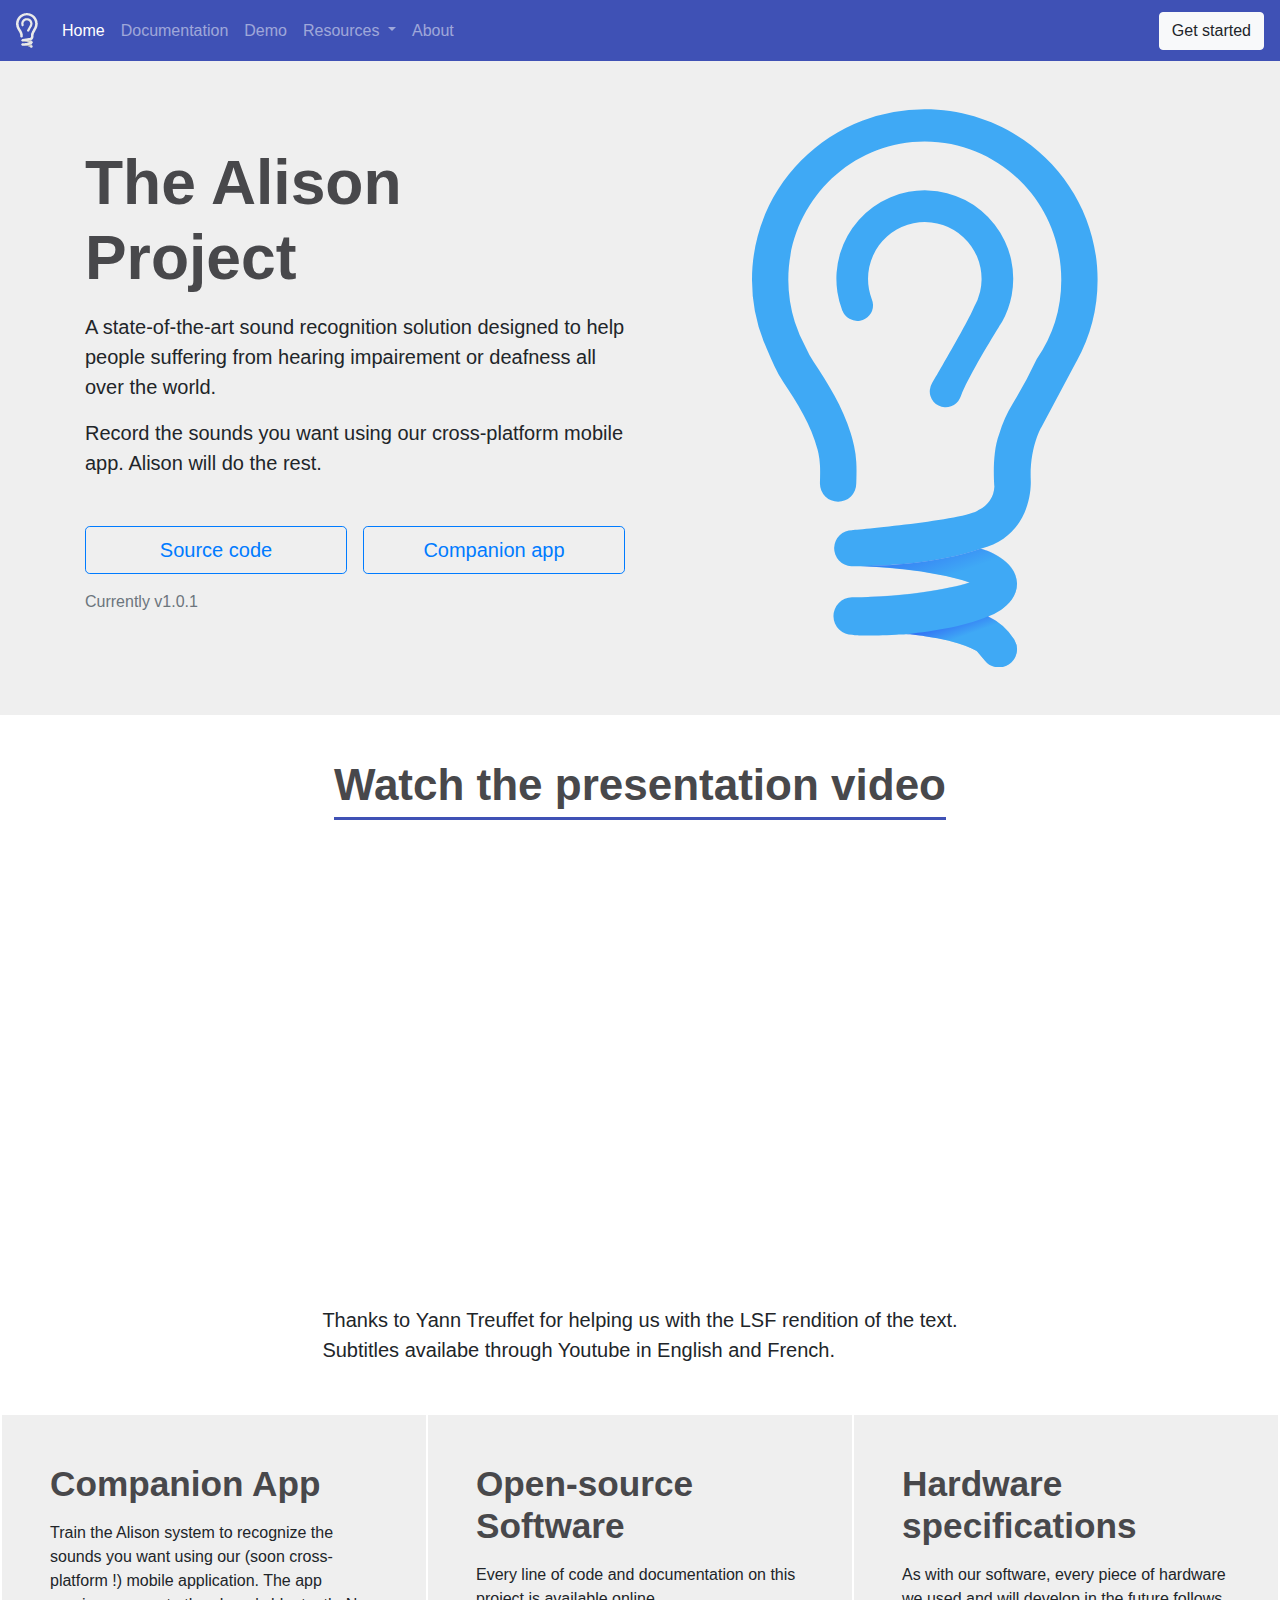
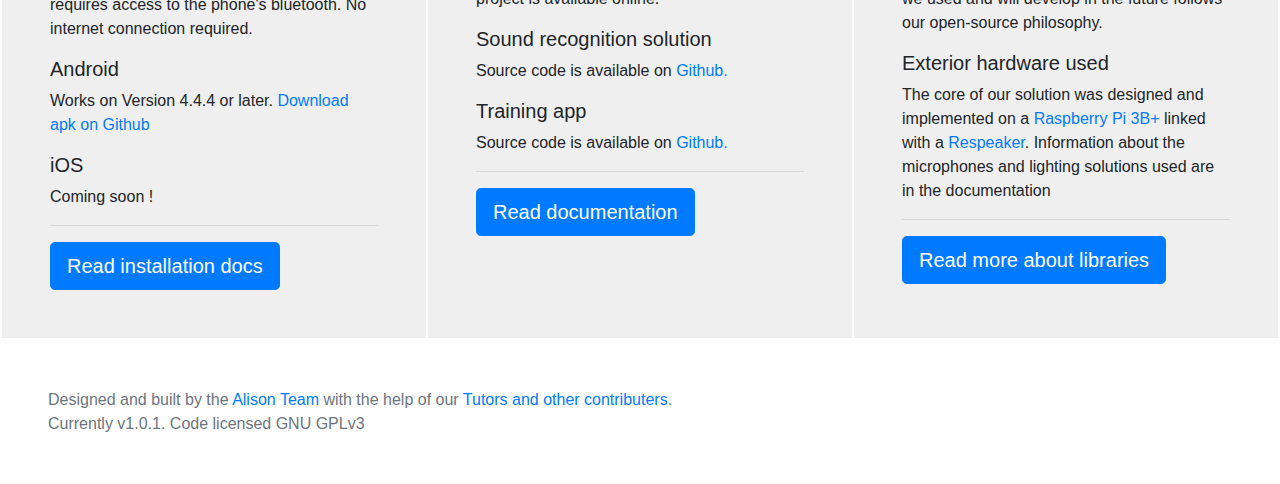
==== docs/index.html @ 05e89afa "site done" ====
<!doctype html>
<html lang="en">
  <head>
    <!-- Required meta tags -->
    <meta charset="utf-8">
    <meta name="viewport" content="width=device-width, initial-scale=1, shrink-to-fit=no">

    <link rel="stylesheet" type="text/css" href="styles.css">

    <title>The Alison Project</title>
  </head>
  <body>

    <header>
    <nav class="navbar navbar-expand-lg navbar-dark bg-blue">
         <a class="navbar-brand" href="#">
          <img src="toplogo.png"/>          
        </a>
            <button class="navbar-toggler" type="button" data-toggle="collapse" data-target="#navbarSupportedContent" aria-controls="navbarSupportedContent" aria-expanded="false" aria-label="Toggle navigation">
          <span class="navbar-toggler-icon"></span>
        </button>
      
        <div class="collapse navbar-collapse" id="navbarSupportedContent">
          <ul class="navbar-nav mr-auto">
            <li class="nav-item active">
              <a class="nav-link" href="#">Home</a>
            </li>
            <li class="nav-item">
              <a class="nav-link" href="./NoticeNMF/index.html">Documentation</a>
            </li>
            <li class="nav-item">
               <a class="nav-link" href="./demo.html">Demo</a>
             </li>
            <li class="nav-item dropdown">
              <a class="nav-link dropdown-toggle" href="#" id="navbarDropdown" role="button" data-toggle="dropdown" aria-haspopup="true" aria-expanded="false">
                Resources
              </a>
              <div class="dropdown-menu" aria-labelledby="navbarDropdown">
                <a class="dropdown-item" href="https://github.com/VincentErb/AlisonProject">System source code</a>
                <div class="dropdown-divider"></div>
                <a class="dropdown-item" href="./Learning/index.html">The learning phase</a>
                <a class="dropdown-item" href="./NoticeNMF/index.html">NMF explained</a>

              </div>
            </li>
            <div class="tblack">
              <a class="nav-link" href="./about.html">About</a>
            </div>
             </li>
          </ul>
          <form class="form-inline my-2 my-lg-0">
              <a href="./Get_Started/index.html" class="btn btn-light" type="submit">Get started</a>
          </form>  
        </div>
      </nav>
      </header>

      <div class="bg-lightgray padding5"> 
        <div class="container">
              <div class="row align-items-center">
                <div class="col-6 mx-auto col-md-6 order-md-2">
                    <div class="inner">
                  <svg id="Calque_1" data-name="Calque 1" xmlns="http://www.w3.org/2000/svg" xmlns:xlink="http://www.w3.org/1999/xlink" viewBox="0 0 295 476.59"><defs><style>.cls-1{fill:#3fa9f5;}.cls-2{opacity:0.39;fill:url(#Nouvelle_nuance_de_dégradé_1);}.cls-3{opacity:0.49;fill:url(#Dégradé_sans_nom_42);}</style><linearGradient id="Nouvelle_nuance_de_dégradé_1" x1="173.56" y1="441.56" x2="146.95" y2="368.46" gradientUnits="userSpaceOnUse"><stop offset="0" stop-color="#3fa9f5"/><stop offset="0.54" stop-color="#3fa9f5"/><stop offset="0.84" stop-color="#2d55f5"/><stop offset="1" stop-color="#2327f5"/></linearGradient><linearGradient id="Dégradé_sans_nom_42" x1="189.58" y1="485.28" x2="170.75" y2="433.54" gradientUnits="userSpaceOnUse"><stop offset="0" stop-color="#3fa9f5"/><stop offset="0.66" stop-color="#3fa9f5"/><stop offset="0.88" stop-color="#2d55f5"/><stop offset="1" stop-color="#2327f5"/></linearGradient></defs><title>Plan de travail 1</title><path class="cls-1" d="M94.67,9.83A148.93,148.93,0,0,1,147.5.22C229,.22,295,65.36,295,145.72A143.29,143.29,0,0,1,277,215.51l-.06.11-29.8,55.76s-10.33,17-9.18,45.26c0,0,3.2,47.13-42.76,58.69-38.13,13.41-88.36,14.94-107.65,15h-.24l-2.55,0v0a15.41,15.41,0,0,1,.88-30.8s97.28-8.43,107.7-17.17a23.08,23.08,0,0,0,13.56-20.21s-2.58-27.81,4.2-45a106.43,106.43,0,0,1,11.43-25.57,391,391,0,0,0,20.44-38A118.6,118.6,0,0,0,264,145.72c0-65.21-52.16-118.07-116.5-118.07S31,80.51,31,145.72a119.53,119.53,0,0,0,5.55,36.11,117.78,117.78,0,0,0,9.57,22.09,84.81,84.81,0,0,0,6.3,11.7c12.46,18.68,25,38.72,32,61.67q1.35,4.45,2.42,9.08c.09.38.18.76.26,1.14A87,87,0,0,1,89,301.14c.38,6.3.21,12.46,0,18.5h0v.08a15.5,15.5,0,0,1-31,0c0-.31,0-.62,0-.92v0c.14-5.17.27-10.17,0-14.91a58.46,58.46,0,0,0-1.21-9.69c-.24-1.09-.5-2.18-.79-3.27-5.33-20.81-17.44-40.08-29.44-58.09C21,224.44,17,215,13.17,205.9c-.13-.3-.25-.61-.38-.91q-1.45-3.48-2.79-6.52A143.21,143.21,0,0,1,0,145.72c0-62,39.28-114.9,94.61-135.87Z"/><path class="cls-1" d="M224.13,453.4a15.45,15.45,0,0,1-25.6,17.19v0l-6.31-7.45-.12-.14-.08-.09v0l-.59-.39a39.44,39.44,0,0,0-4.3-2.3c-1.66-.77-3.37-1.46-5.09-2.09s-3.38-1.17-5.09-1.7l-.57-.18h0q-3-.9-6-1.66c-2-.52-4.06-1-6.11-1.46s-4-.86-6-1.25-3.77-.71-5.66-1c-1.69-.3-3.39-.58-5.09-.85-1.43-.23-2.86-.44-4.29-.65-2.25-.32-4.5-.68-6.77-.83-1.47-.09-2.95-.11-4.42-.08-.76,0-1.51,0-2.26.07h-.07l-2.19.13c-1.44.09-2.85.13-4.28.19-2.72.11-5.43.21-8.15.3-2.29.07-4.58.14-6.87.19-1.9.05-3.81.08-5.71.11-1.55,0-3.1,0-4.66,0-1.23,0-2.47,0-3.7,0l-2.86-.07c-.71,0-1.42-.06-2.13-.1-.5,0-1-.06-1.5-.11l-1-.11-.57-.1-.26-.07-.06,0a16,16,0,0,1-.42-32.06h.53l1.91,0q5.73-.09,11.11-.29c57.92-2.1,86.77-12.42,86.77-12.42-33.78-11.34-81-13.45-96.1-13.83l-2.07,0c19.29-.05,69.52-1.58,107.65-15,3.21.52,30.72,9.51,31.06,29.58.18,10.85-7.05,18.22-13.73,22.71a49.73,49.73,0,0,1-10.95,5.54A52.33,52.33,0,0,1,223.21,452h0A16,16,0,0,1,224.13,453.4Z"/><path class="cls-2" d="M226.21,404.69c.18,10.85-7.05,18.22-13.73,22.71L156.86,423l-58-6.59c57.92-2.1,86.77-12.42,86.77-12.42-33.78-11.34-81-13.45-96.1-13.83l-2.07,0c19.29-.05,69.52-1.58,107.65-15C198.36,375.63,225.87,384.62,226.21,404.69Z"/><path class="cls-3" d="M225.36,466.16a15.45,15.45,0,0,1-26.83,4.43v0l-6.31-7.45-.12-.14-.08-.09v0l-.59-.39a39.44,39.44,0,0,0-4.3-2.3c-1.66-.77-3.37-1.46-5.09-2.09s-3.38-1.17-5.09-1.7l-.57-.18h0q-3-.9-6-1.66c-2-.52-4.06-1-6.11-1.46s-4-.86-6-1.25-3.77-.71-5.66-1c-1.69-.3-3.39-.58-5.09-.85-1.43-.23-2.86-.44-4.29-.65-2.25-.32-4.5-.68-6.77-.83-1.47-.09-2.95-.11-4.42-.08-.76,0-1.51,0-2.26.07,18.3-1.86,51.71-6.34,71.77-15.52A52.33,52.33,0,0,1,223.21,452h0a16,16,0,0,1,.91,1.4A15.43,15.43,0,0,1,225.36,466.16Z"/><path class="cls-1" d="M223,144.93a75.89,75.89,0,0,1-1.34,14.24,75,75,0,0,1-8.26,22.61,0,0,0,0,0,0,0l0,0,0,0-.08.12-.1.17-.37.58-.33.54c-.61,1-1.49,2.39-2.57,4.15l-.06.1c-7.79,12.67-26,43-31.55,57.51l-.59,1.31-.07.16a13.52,13.52,0,1,1-24.16-12.05l.09-.15.22-.38,0-.06c.21-.35.5-.86.88-1.49,1.54-2.62,4.4-7.5,7.86-13.49,9.53-16.48,23.6-41.27,27-49.77A48.29,48.29,0,0,0,194.7,156a48.46,48.46,0,1,0-95.65-11,48,48,0,0,0,3,16.67,16.24,16.24,0,0,1,1.28,5.74,13.48,13.48,0,0,1-26.1,4.75l-.11,0A75.48,75.48,0,1,1,223,144.93Z"/></svg>
                </div>
                </div>
                <div class="col-md-6 order-md-1 text-center text-md-left pr-md-7">
                  <h1  class="maintitle">The Alison Project</h1>
                  <p class="lead mt-3">
                    A state-of-the-art sound recognition solution designed to help people suffering from hearing impairement or deafness all over the world. 
                  </p>
                  <p class="lead mb-4 mb-5">
                    Record the sounds you want using our cross-platform mobile app. Alison will do the rest.
                  </p>
                  <div class="row mx-n2">
                    <div class="col-md px-2">
                      <a href="https://github.com/VincentErb/AlisonProject" class="btn btn-lg btn-outline-primary w-100 mb-3">Source code</a>
                    </div>
                    <div class="col-md px-2">
                      <a href="https://github.com/Faymir/alison-project-android-app" class="btn btn-lg btn-outline-primary w-100 mb-3">Companion app</a>
                    </div>
                  </div>
                  <p class="text-muted mb-3">
                    Currently v1.0.1
                  </p>
                </div>
              </div>
            </div>
        </div>
      </div>

      <div class="container mx-auto mt-4 mb-4">
        <div class="row maxi mx-auto">

            <div class="col-xs-6 ml-5 mb-4 mx-auto">
                <h2 class="sectitle bordervideo">Watch the presentation video</h2>
            </div>

            <div class="col-xs-6 iframe-container mb-4 mt-4">
                <iframe src="https://www.youtube.com/embed/dQw4w9WgXcQ" 
                frameborder="0" allow="accelerometer; autoplay; encrypted-media; gyroscope; picture-in-picture" allowfullscreen></iframe>
              </div>

            <div class="col-xs-6 mx-auto mb-2 ml-2 mr-2">
              <p class="lead ml-2 mr-2 mb-0">Thanks to <b>Yann Treuffet</b> for helping us with the LSF rendition of the text.</p>
              <p class="lead ml-2 mr-2">Subtitles availabe through Youtube in English and French.</p>
            </div>
            
            
        </div>
      </div>

      <div class="masthead-followup row m-0 border border-white">
         <div class="col-12 col-md-4 p-3 p-md-5 bg-lightgray border border-white">
           <h3 class="bottomtitle">Companion App</h3>
           <p>Train the Alison system to recognize the sounds you want using our (soon cross-platform !) mobile application. 
              The app requires access to the phone's bluetooth. No internet connection required.</p>

            <h5>Android</h5>
            <p>
                Works on Version 4.4.4 or later. &#13;&#10;
                <a href="https://github.com/Faymir/alison-project-android-app">&#13;&#10; Download apk on Github</a>
            </p>
            <h5>iOS</h5>
            <p>Coming soon !</p>
       
       
           <hr class="half-rule">
           <a class="btn btn-lg btn-primary w-60 forcerobo" href="/docs/4.3/getting-started/download/">Read installation docs</a>
         </div>
       
         <div class="col-12 col-md-4 p-3 p-md-5 bg-lightgray border border-white">
            <h3 class="bottomtitle">Open-source Software</h3>
           <p>Every line of code and documentation on this project is available online.</p>
       
       <h5>Sound recognition solution</h5>  
       <p>Source code is available on <a href="https://github.com/VincentErb/AlisonProject">Github.</a></p>

       <h5>Training app</h5>
       <p>Source code is available on <a href="https://github.com/Faymir/alison-project-android-app">Github.</a></p>

       <hr class="half-rule">
           <a class="btn btn-lg btn-primary w-60 forcerobo" href="/docs/4.3/getting-started/download/">Read documentation</a>
       
         </div>
       
         <div class="col-12 col-md-4 p-3 p-md-5 bg-lightgray border border-white">
           <h3 class="bottomtitle">Hardware specifications</h3>
           <p>As with our software, every piece of hardware we used and will develop in the future follows our open-source philosophy.</p>
           <h5>Exterior hardware used</h5>
           <p>The core of our solution was designed and implemented on a <a href="https://www.raspberrypi.org/products/">Raspberry Pi 3B+</a> linked with a <a href="https://respeaker.io/">Respeaker</a>.
         Information about the microphones and lighting solutions used are in the documentation</a></p>
           <hr class="half-rule">
           <a href="#" class="btn btn-lg btn-primary w-60 forcerobo">Read more about libraries</a>
         </div>
       </div>

      <footer class="bd-footer text-muted">
        <div class="container-fluid p-3 p-md-5">
            <p class="mb-0">Designed and built by the <a href="./about.html#team">Alison Team</a> with the help of our <a href="./about.html#contributors">Tutors and other contributers</a>.
            </p>
            <p class="mb-0">Currently v1.0.1. Code licensed GNU GPLv3</p>
        </div>
      </footer>

    <!-- Optional JavaScript -->
    <!-- jQuery first, then Popper.js, then Bootstrap JS -->
    <script src="https://code.jquery.com/jquery-3.3.1.slim.min.js" integrity="sha384-q8i/X+965DzO0rT7abK41JStQIAqVgRVzpbzo5smXKp4YfRvH+8abtTE1Pi6jizo" crossorigin="anonymous"></script>
    <script src="https://cdnjs.cloudflare.com/ajax/libs/popper.js/1.14.7/umd/popper.min.js" integrity="sha384-UO2eT0CpHqdSJQ6hJty5KVphtPhzWj9WO1clHTMGa3JDZwrnQq4sF86dIHNDz0W1" crossorigin="anonymous"></script>
    <script src="https://stackpath.bootstrapcdn.com/bootstrap/4.3.1/js/bootstrap.min.js" integrity="sha384-JjSmVgyd0p3pXB1rRibZUAYoIIy6OrQ6VrjIEaFf/nJGzIxFDsf4x0xIM+B07jRM" crossorigin="anonymous"></script>
  </body>
</html>
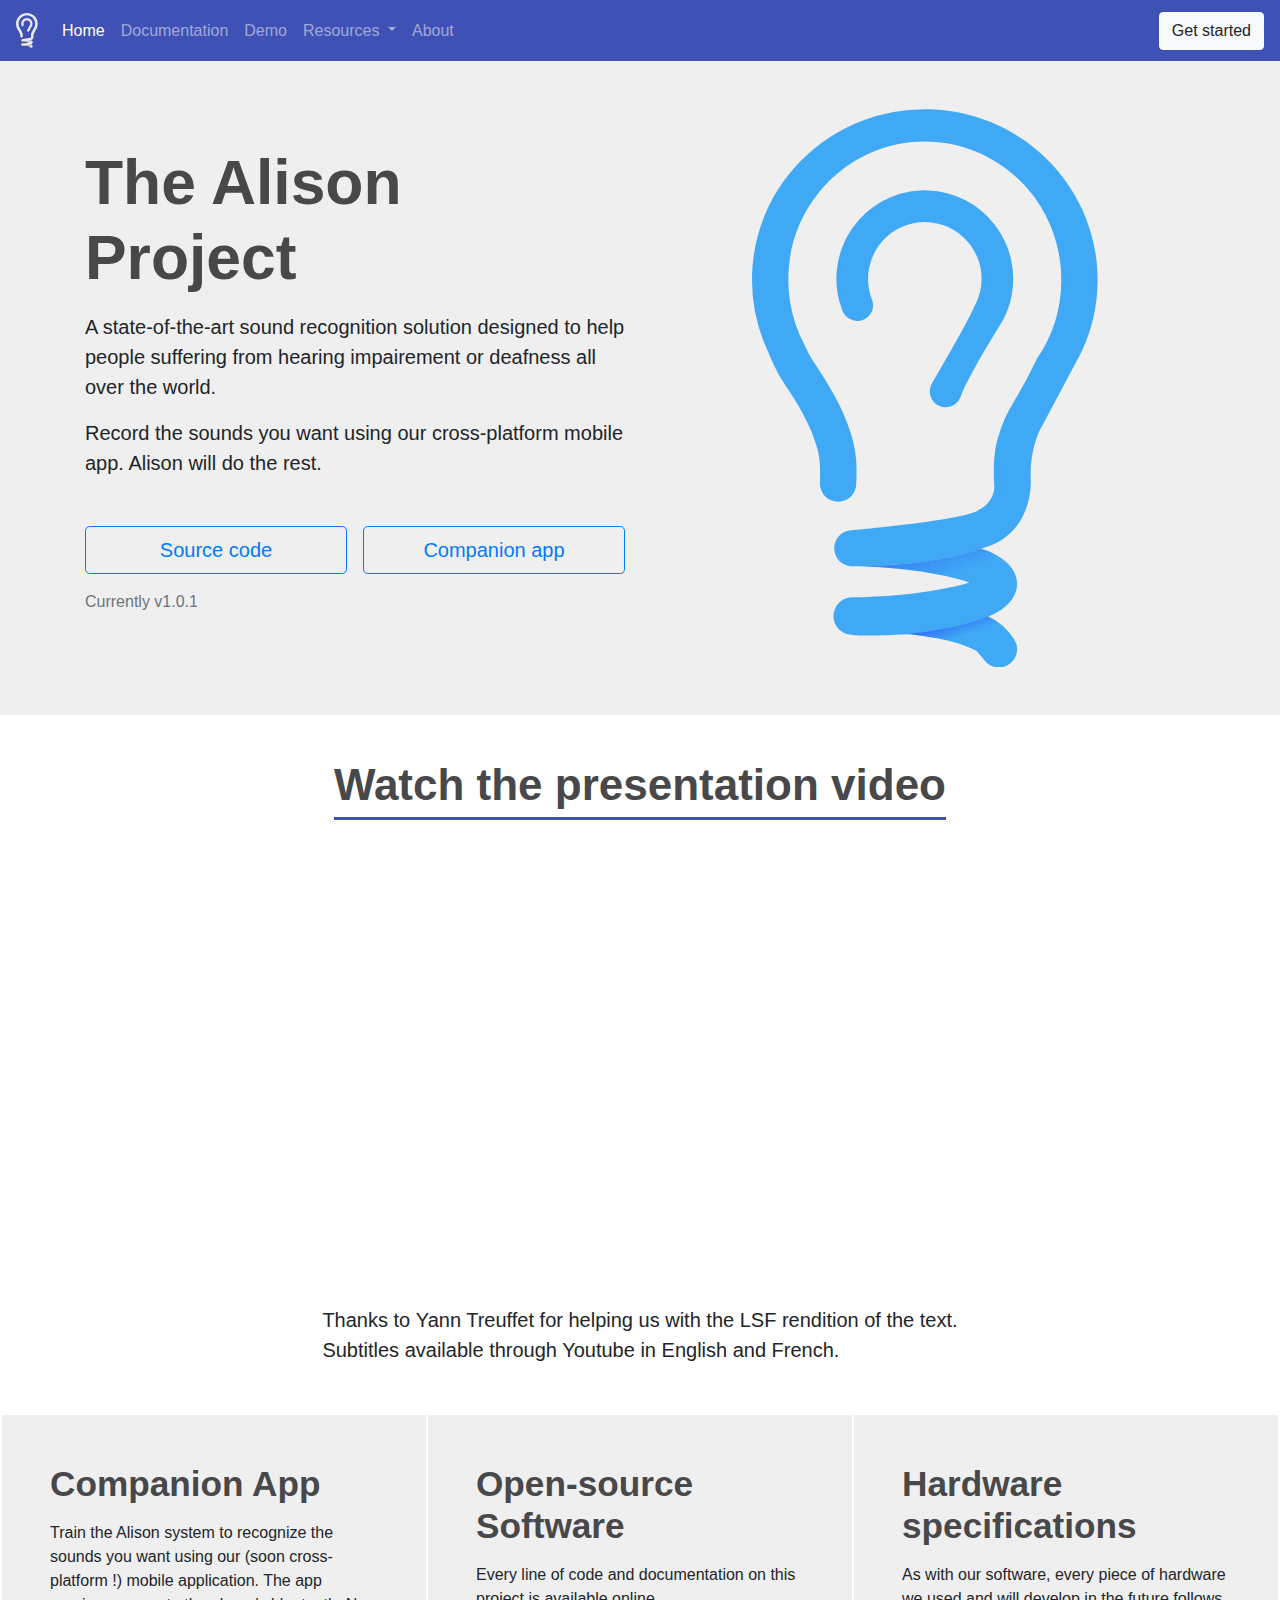
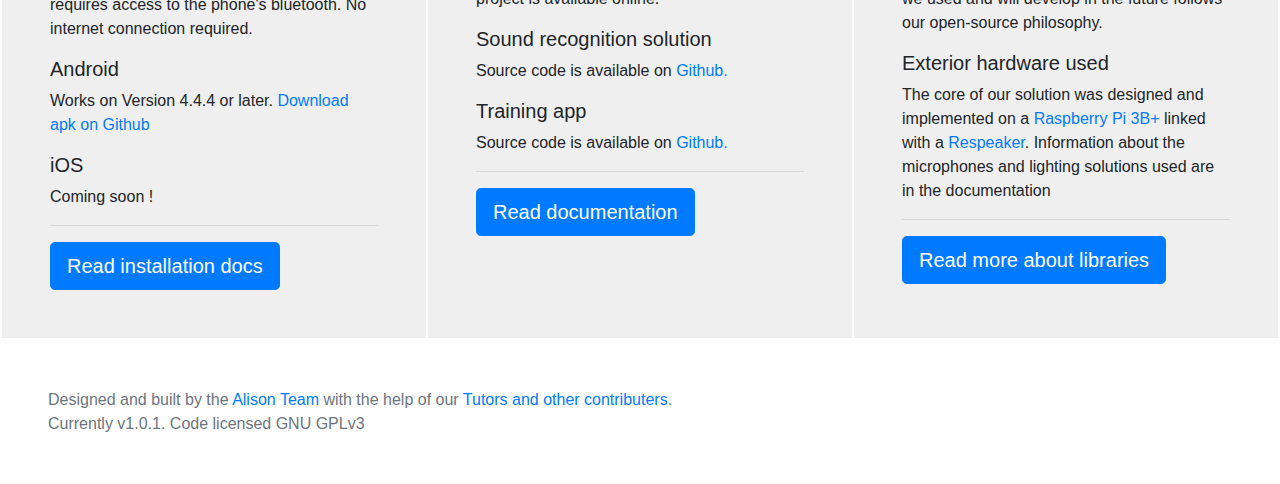
==== commit b5a5c462: "fixed video typo, redirection 404 error" ====
--- a/docs/index.html
+++ b/docs/index.html
@@ -96,13 +96,13 @@
             </div>
 
             <div class="col-xs-6 iframe-container mb-4 mt-4">
-                <iframe src="https://www.youtube.com/embed/dQw4w9WgXcQ" 
-                frameborder="0" allow="accelerometer; autoplay; encrypted-media; gyroscope; picture-in-picture" allowfullscreen></iframe>
-              </div>
+              <iframe src="https://www.youtube.com/embed/lSiJcp6ebSw" 
+              frameborder="0" allow="accelerometer; autoplay; encrypted-media; gyroscope; picture-in-picture" allowfullscreen></iframe>
+            </div>
 
             <div class="col-xs-6 mx-auto mb-2 ml-2 mr-2">
               <p class="lead ml-2 mr-2 mb-0">Thanks to <b>Yann Treuffet</b> for helping us with the LSF rendition of the text.</p>
-              <p class="lead ml-2 mr-2">Subtitles availabe through Youtube in English and French.</p>
+              <p class="lead ml-2 mr-2">Subtitles available through Youtube in English and French.</p>
             </div>
             
             
@@ -125,7 +125,7 @@
        
        
            <hr class="half-rule">
-           <a class="btn btn-lg btn-primary w-60 forcerobo" href="/docs/4.3/getting-started/download/">Read installation docs</a>
+           <a class="btn btn-lg btn-primary w-60 forcerobo" href="./App/index.html">Read installation docs</a>
          </div>
        
          <div class="col-12 col-md-4 p-3 p-md-5 bg-lightgray border border-white">
@@ -139,7 +139,7 @@
        <p>Source code is available on <a href="https://github.com/Faymir/alison-project-android-app">Github.</a></p>
 
        <hr class="half-rule">
-           <a class="btn btn-lg btn-primary w-60 forcerobo" href="/docs/4.3/getting-started/download/">Read documentation</a>
+           <a class="btn btn-lg btn-primary w-60 forcerobo" href="./NoticeNMF/index.html">Read documentation</a>
        
          </div>
        
@@ -150,7 +150,7 @@
            <p>The core of our solution was designed and implemented on a <a href="https://www.raspberrypi.org/products/">Raspberry Pi 3B+</a> linked with a <a href="https://respeaker.io/">Respeaker</a>.
          Information about the microphones and lighting solutions used are in the documentation</a></p>
            <hr class="half-rule">
-           <a href="#" class="btn btn-lg btn-primary w-60 forcerobo">Read more about libraries</a>
+           <a href="./Libraries/index.html" class="btn btn-lg btn-primary w-60 forcerobo">Read more about libraries</a>
          </div>
        </div>
 
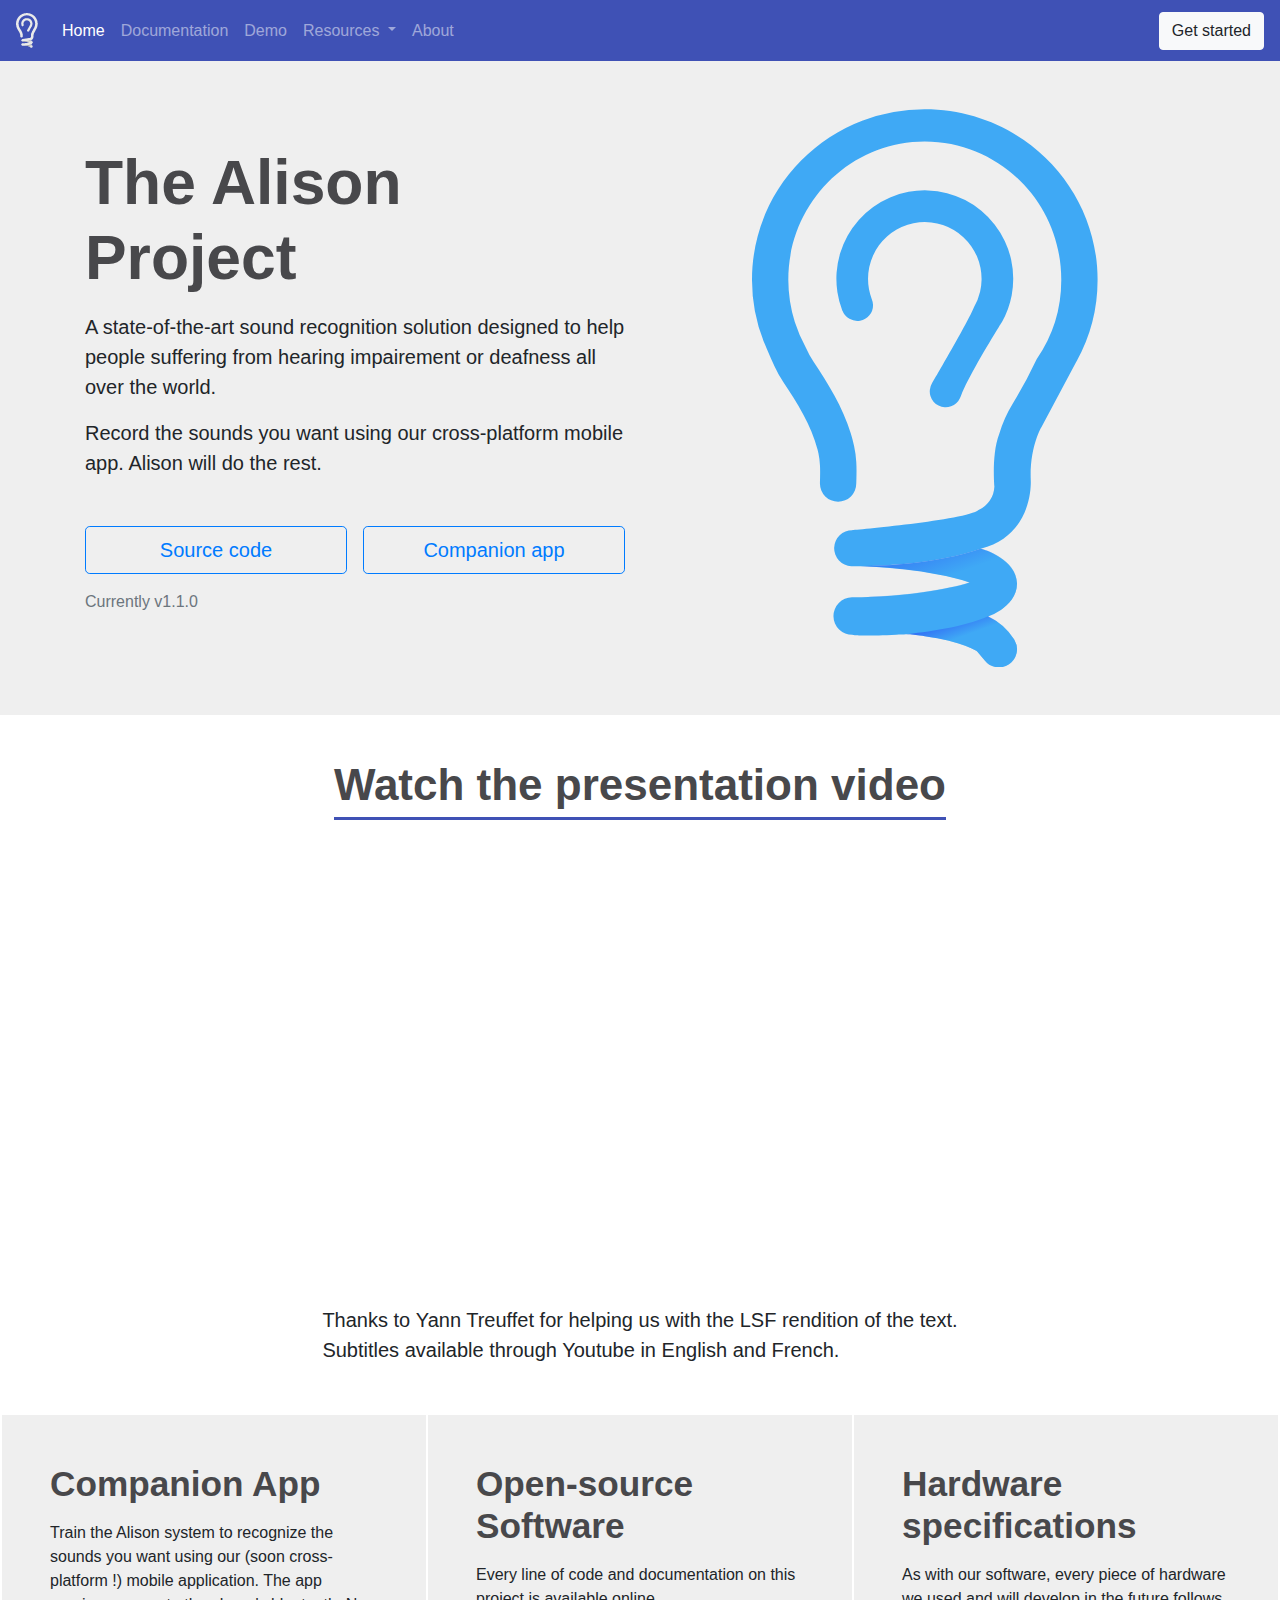
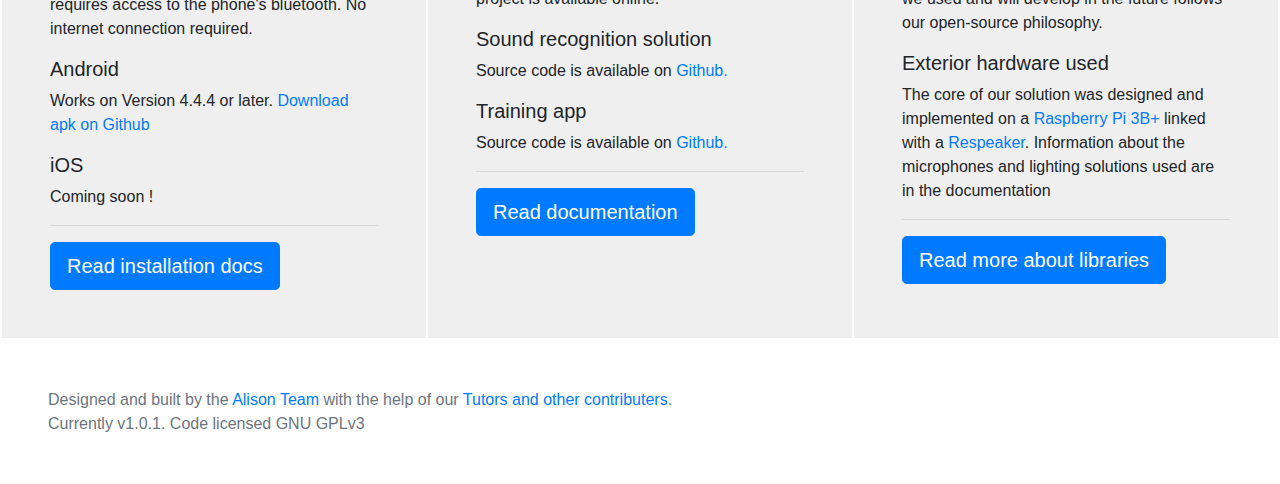
==== commit 98c0c910: "update site version" ====
--- a/docs/index.html
+++ b/docs/index.html
@@ -80,14 +80,14 @@
                     </div>
                   </div>
                   <p class="text-muted mb-3">
-                    Currently v1.0.1
+                    Currently v1.1.0
                   </p>
                 </div>
               </div>
             </div>
         </div>
       </div>
-
+      
       <div class="container mx-auto mt-4 mb-4">
         <div class="row maxi mx-auto">
 
@@ -96,7 +96,7 @@
             </div>
 
             <div class="col-xs-6 iframe-container mb-4 mt-4">
-              <iframe src="https://www.youtube.com/embed/lSiJcp6ebSw" 
+              <iframe src="https://www.youtube.com/embed/2nBuPAEmp3o" 
               frameborder="0" allow="accelerometer; autoplay; encrypted-media; gyroscope; picture-in-picture" allowfullscreen></iframe>
             </div>
 
